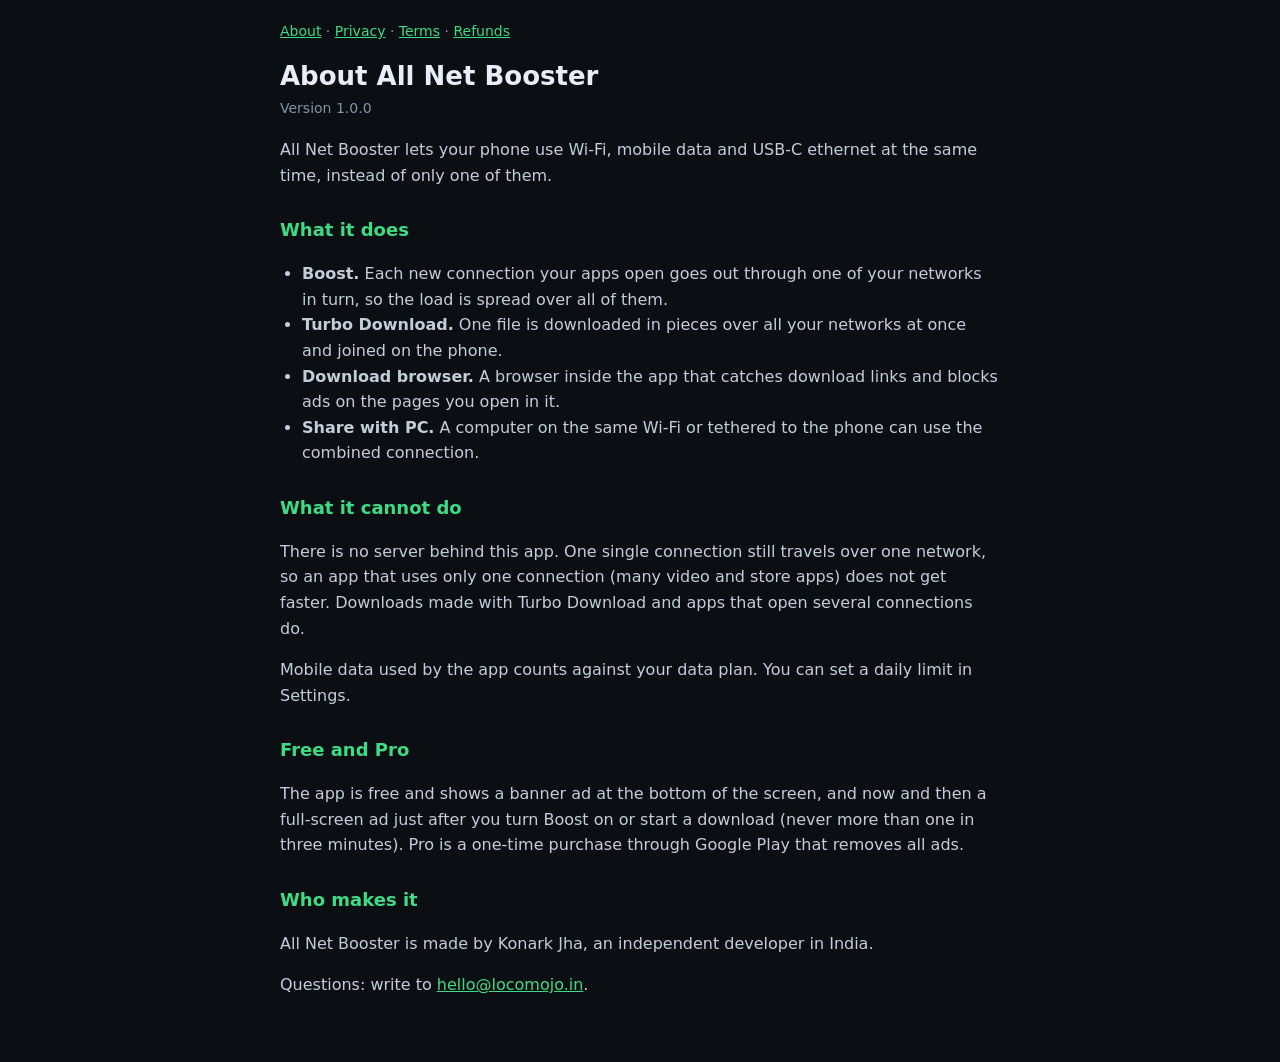
==== index.html @ fc447810 "All Net Booster: about, privacy policy, terms of use, refund policy" ====
<!doctype html>
<html lang="en">
<head>
<meta charset="utf-8">
<meta name="viewport" content="width=device-width, initial-scale=1">
<title>About All Net Booster</title>
<link rel="stylesheet" href="style.css">
</head>
<body>
<main>
<p class="date"><a href="index.html">About</a> &middot; <a href="privacy.html">Privacy</a> &middot; <a href="terms.html">Terms</a> &middot; <a href="refund.html">Refunds</a></p>
<h1>About All Net Booster</h1>
<p class="date">Version 1.0.0</p>

<p>All Net Booster lets your phone use Wi-Fi, mobile data and USB-C ethernet at the same time, instead of only one of them.</p>

<h2>What it does</h2>
<ul>
<li><b>Boost.</b> Each new connection your apps open goes out through one of your networks in turn, so the load is spread over all of them.</li>
<li><b>Turbo Download.</b> One file is downloaded in pieces over all your networks at once and joined on the phone.</li>
<li><b>Download browser.</b> A browser inside the app that catches download links and blocks ads on the pages you open in it.</li>
<li><b>Share with PC.</b> A computer on the same Wi-Fi or tethered to the phone can use the combined connection.</li>
</ul>

<h2>What it cannot do</h2>
<p>There is no server behind this app. One single connection still travels over one network, so an app that uses only one connection (many video and store apps) does not get faster. Downloads made with Turbo Download and apps that open several connections do.</p>
<p>Mobile data used by the app counts against your data plan. You can set a daily limit in Settings.</p>

<h2>Free and Pro</h2>
<p>The app is free and shows a banner ad at the bottom of the screen, and now and then a full-screen ad just after you turn Boost on or start a download (never more than one in three minutes). Pro is a one-time purchase through Google Play that removes all ads.</p>

<h2>Who makes it</h2>
<p>All Net Booster is made by Konark Jha, an independent developer in India.</p>
<p>Questions: write to <a href="mailto:hello@locomojo.in">hello@locomojo.in</a>.</p>
</main>
</body>
</html>
---- style.css ----
:root { color-scheme: dark; }
body { margin: 0; padding: 20px 20px 48px; background: #0b0f14; color: #e8eef5; font: 16px/1.6 system-ui, sans-serif; overflow-wrap: break-word; }
main { max-width: 720px; margin: 0 auto; }
h1 { font-size: 26px; line-height: 1.25; margin: 4px 0 4px; }
h2 { font-size: 18px; margin: 28px 0 6px; color: #3ddc84; }
p, li { color: #c3ced9; }
ul { padding-left: 22px; }
a { color: #3ddc84; }
.date { color: #8493a3; font-size: 14px; margin: 0 0 18px; }
.box { border: 1px solid #243140; border-radius: 14px; padding: 12px 16px; background: #121922; }
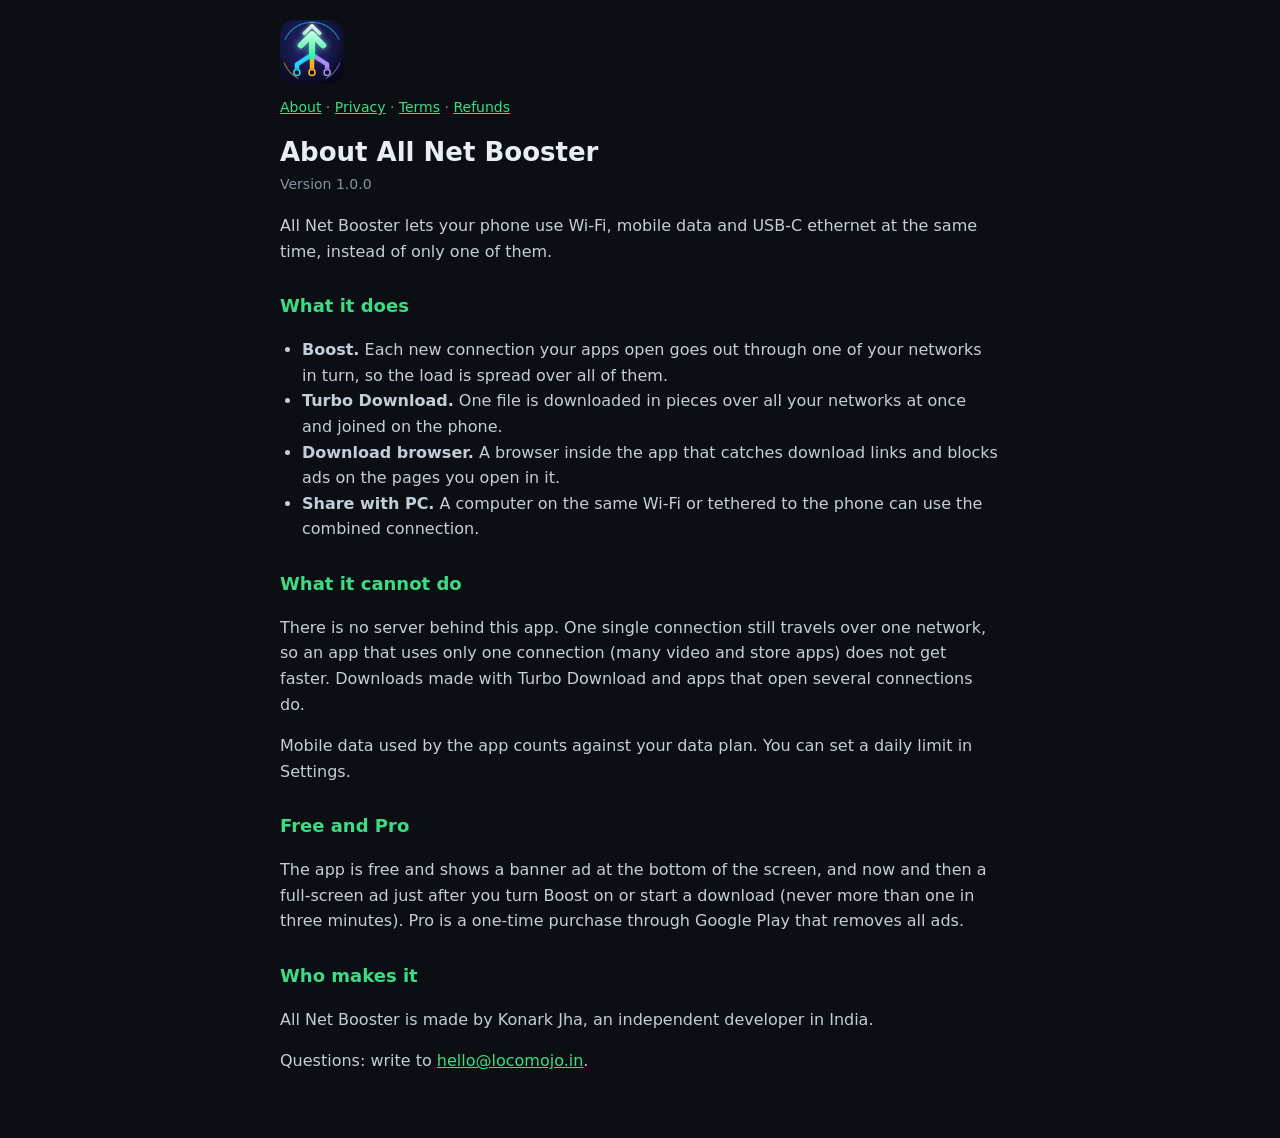
==== commit d5b1bb9c: "New icon on every page" ====
--- a/index.html
+++ b/index.html
@@ -5,9 +5,11 @@
 <meta name="viewport" content="width=device-width, initial-scale=1">
 <title>About All Net Booster</title>
 <link rel="stylesheet" href="style.css">
+<link rel="icon" href="icon.svg" type="image/svg+xml">
 </head>
 <body>
 <main>
+<img class="logo" src="icon.svg" alt="All Net Booster">
 <p class="date"><a href="index.html">About</a> &middot; <a href="privacy.html">Privacy</a> &middot; <a href="terms.html">Terms</a> &middot; <a href="refund.html">Refunds</a></p>
 <h1>About All Net Booster</h1>
 <p class="date">Version 1.0.0</p>
--- a/style.css
+++ b/style.css
@@ -8,3 +8,4 @@
 a { color: #3ddc84; }
 .date { color: #8493a3; font-size: 14px; margin: 0 0 18px; }
 .box { border: 1px solid #243140; border-radius: 14px; padding: 12px 16px; background: #121922; }
+.logo { width: 64px; height: 64px; display: block; margin: 0 0 12px; }
